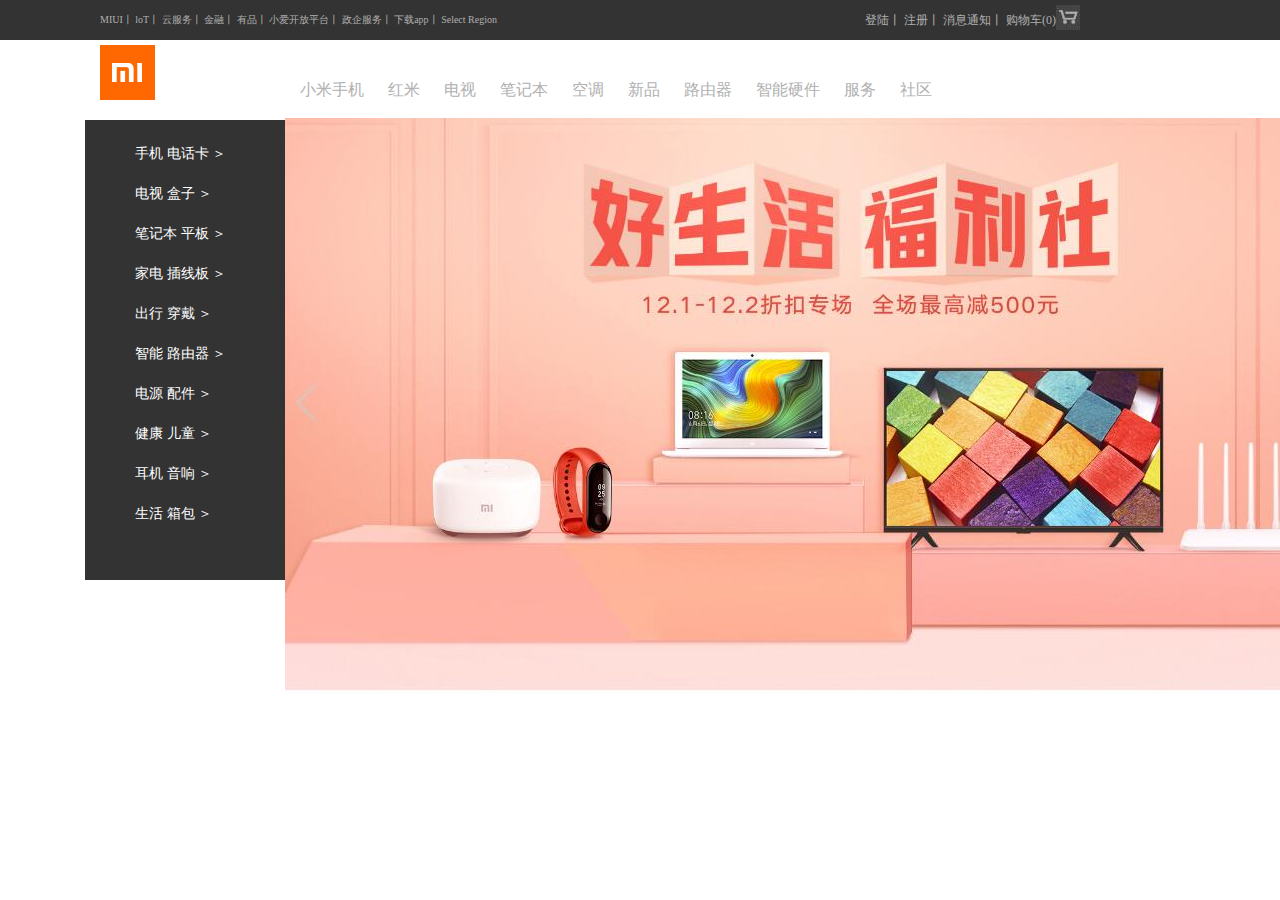
==== xiaomi/index.html @ bc2d9553 "Add files via upload" ====
<html>
  <title>小米商城 - 小米MIX 3、小米8、红米6 Pro、小米电视官方网站</title>
  <link rel="stylesheet" href="1.css">
</head>
<body>
  <div class="zmy">
    <div class="nav-left">
      <span><a href="#">MIUI丨</a></span>
      <span><a href="#">loT丨</a></span>
      <span><a href="#">云服务丨</a></span>
      <span><a href="#">金融丨</a></span>
      <span><a href="#">有品丨</a></span>
      <span><a href="#">小爱开放平台丨</a></span>
      <span><a href="#">政企服务丨</a></span>
      <span><a href="#">下载app丨</a></span>
      <span><a href="#">Select Region</a></span>
    </div>
      <div class="nav-right">
        <span><a href="#">登陆丨</a></span>
        <span><a href="#">注册丨</a></span>
        <span><a href="#">消息通知丨</a></span> 
        <a href="https://www.mi.com">购物车(0)</a>
         <div class="shopping-car">
         <img src="photos/shopping-car.jpg">
         </div>
      </div>
    <div class="all-whb">
      <div class="xiaomi">
      <img src="photos/xiaomi.png">
      </div>
      <div class="text-2002">
        <span>小米手机</span>
        <span>红米</span>
        <span>电视</span>
        <span>笔记本</span>
        <span>空调</span>
        <span>新品</span>
        <span>路由器</span>
        <span> 智能硬件</span>
        <span>服务</span>
        <span>社区</span>
      </div>
    </div>
    <div class="head-search-39">
      <form id="from-search">

      </form> 
    </div>
      <div class="main-501x">
        <ul>
          <li>手机 电话卡    ＞</li>
          <li>电视 盒子      ＞</li>
          <li>笔记本 平板    ＞</li>
          <li>家电 插线板    ＞</li>
          <li>出行 穿戴      ＞</li>
          <li>智能 路由器    ＞</li>
          <li>电源 配件      ＞</li>
          <li>健康 儿童      ＞</li>
          <li>耳机 音响      ＞</li>
          <li>生活 箱包      ＞</li>
        </ul>
          <div class="picture-CJW">
            <img src="photos/XM.jpg">
          </div>
      </div>
  </div>  
</body>
</html>
---- xiaomi/1.css ----
body{
  background-color: white;
  margin: 0px auto;
}
.zmy {
    height: 40px;
    color: #b0b0b0;
    background: #333;
    font-size: 10px;
    float：left;
    margin-right: auto;
    margin-left: auto;
    line-height:40px;
    font-size: 12px;
  }
 a{
    text-decoration: none;
    color: #b0b0b0;
  }
  .nav-right{
  float: right;
  display:inline-block;
  margin: auto 200px auto 100px
  }

.shopping-car{
  line-height:40px;
  float:right;
  display:inline-block;
  margin-top:5px;
  }
.nav-left{
  float：left;
  display:inline-block;
  height: 40px;
  color: #b0b0b0;
  background: #333;
  font-size: 10px;
  margin: auto 0px auto 100px; 
  line-height:40px;
}
.all-whb{
  display: inline-block
}
.xiaomi{
  margin-top:5px;
  top:60px;
  margin-left:100px;
  }
.text-2002{
  font-size: 16px;
  word-spacing: 20px;
  margin-left: 300px;
  margin-top:-30px;
}
.head-search-39{

}
.search-from{

}
.main-501x{
  position: absolute;
  top: 120px;
  left: 85px;
  z-index: 21;
  width: 234px;
  height: 460px;
  font-size: 14px;
  background: #333;
}
ul li{
  list-style: none;
  color: #fff;
  margin-left: 10px;
  }
.picture-CJW{
  margin-top: -430px;
  margin-left: 200px;
}
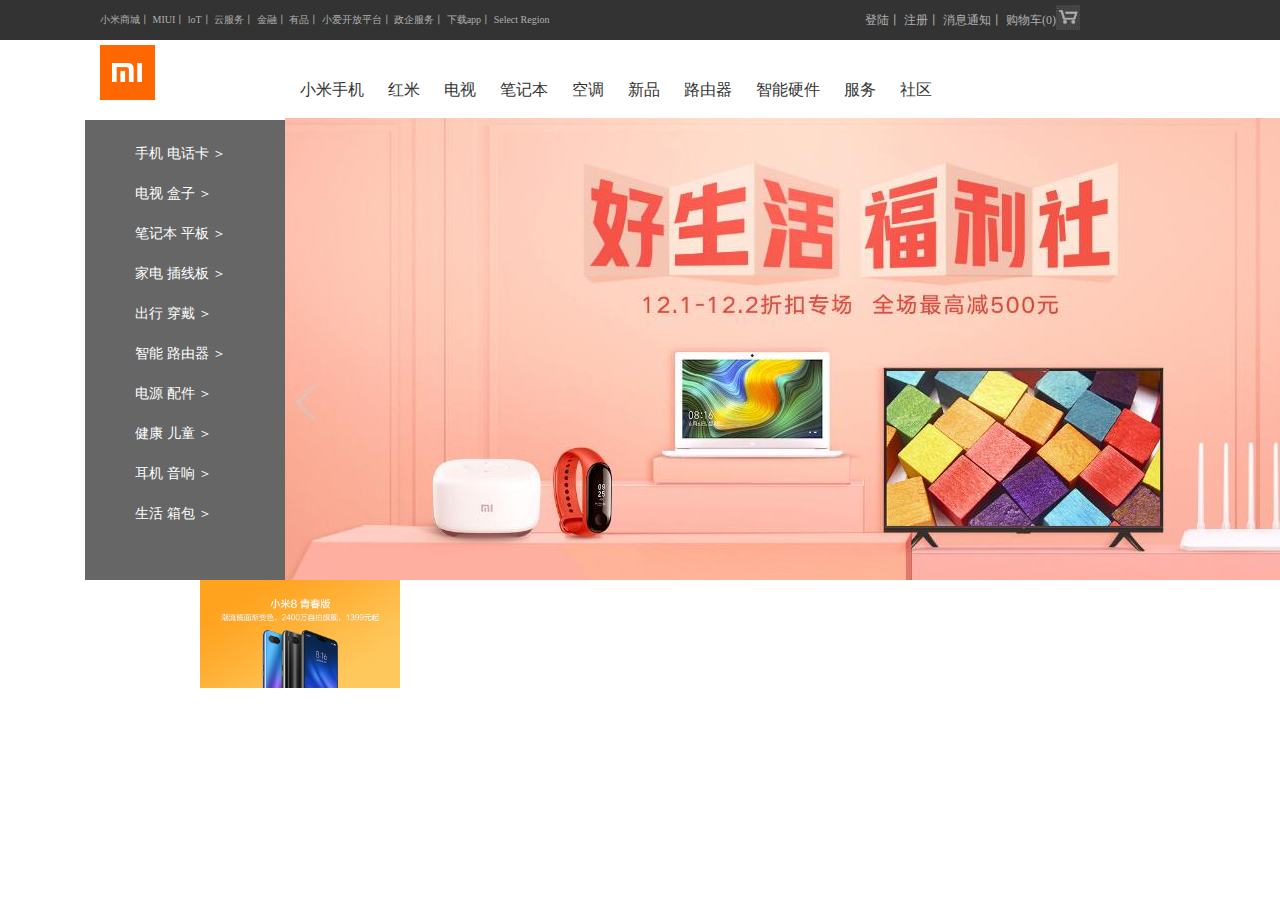
==== commit 87eec35f: "Add files via upload" ====
--- a/xiaomi/index.html
+++ b/xiaomi/index.html
@@ -5,6 +5,7 @@
 <body>
   <div class="zmy">
     <div class="nav-left">
+      <span><a herf="#">小米商城丨</a></span>
       <span><a href="#">MIUI丨</a></span>
       <span><a href="#">loT丨</a></span>
       <span><a href="#">云服务丨</a></span>
@@ -60,9 +61,11 @@
           <li>生活 箱包      ＞</li>
         </ul>
           <div class="picture-CJW">
-            <img src="photos/XM.jpg">
           </div>
       </div>
   </div>  
+        <div class="all-hyw">
+          <img src="photos/小米8.jpg" class="picture-zmy">
+        </div>
 </body>
 </html>--- a/xiaomi/1.css
+++ b/xiaomi/1.css
@@ -48,6 +48,7 @@
   margin-left:100px;
   }
 .text-2002{
+  color: #333;
   font-size: 16px;
   word-spacing: 20px;
   margin-left: 300px;
@@ -67,7 +68,7 @@
   width: 234px;
   height: 460px;
   font-size: 14px;
-  background: #333;
+  background: rgba(0,0,0,0.6);
 }
 ul li{
   list-style: none;
@@ -75,6 +76,15 @@
   margin-left: 10px;
   }
 .picture-CJW{
+  float: left;
   margin-top: -430px;
   margin-left: 200px;
+  height: 462px;
+  width: 1200px;
+  background-image: url("photos/XM.jpg");
+}
+.picture-zmy{
+  margin-top: 540px;
+  margin-left: 200px;
+  width: 200px;
 }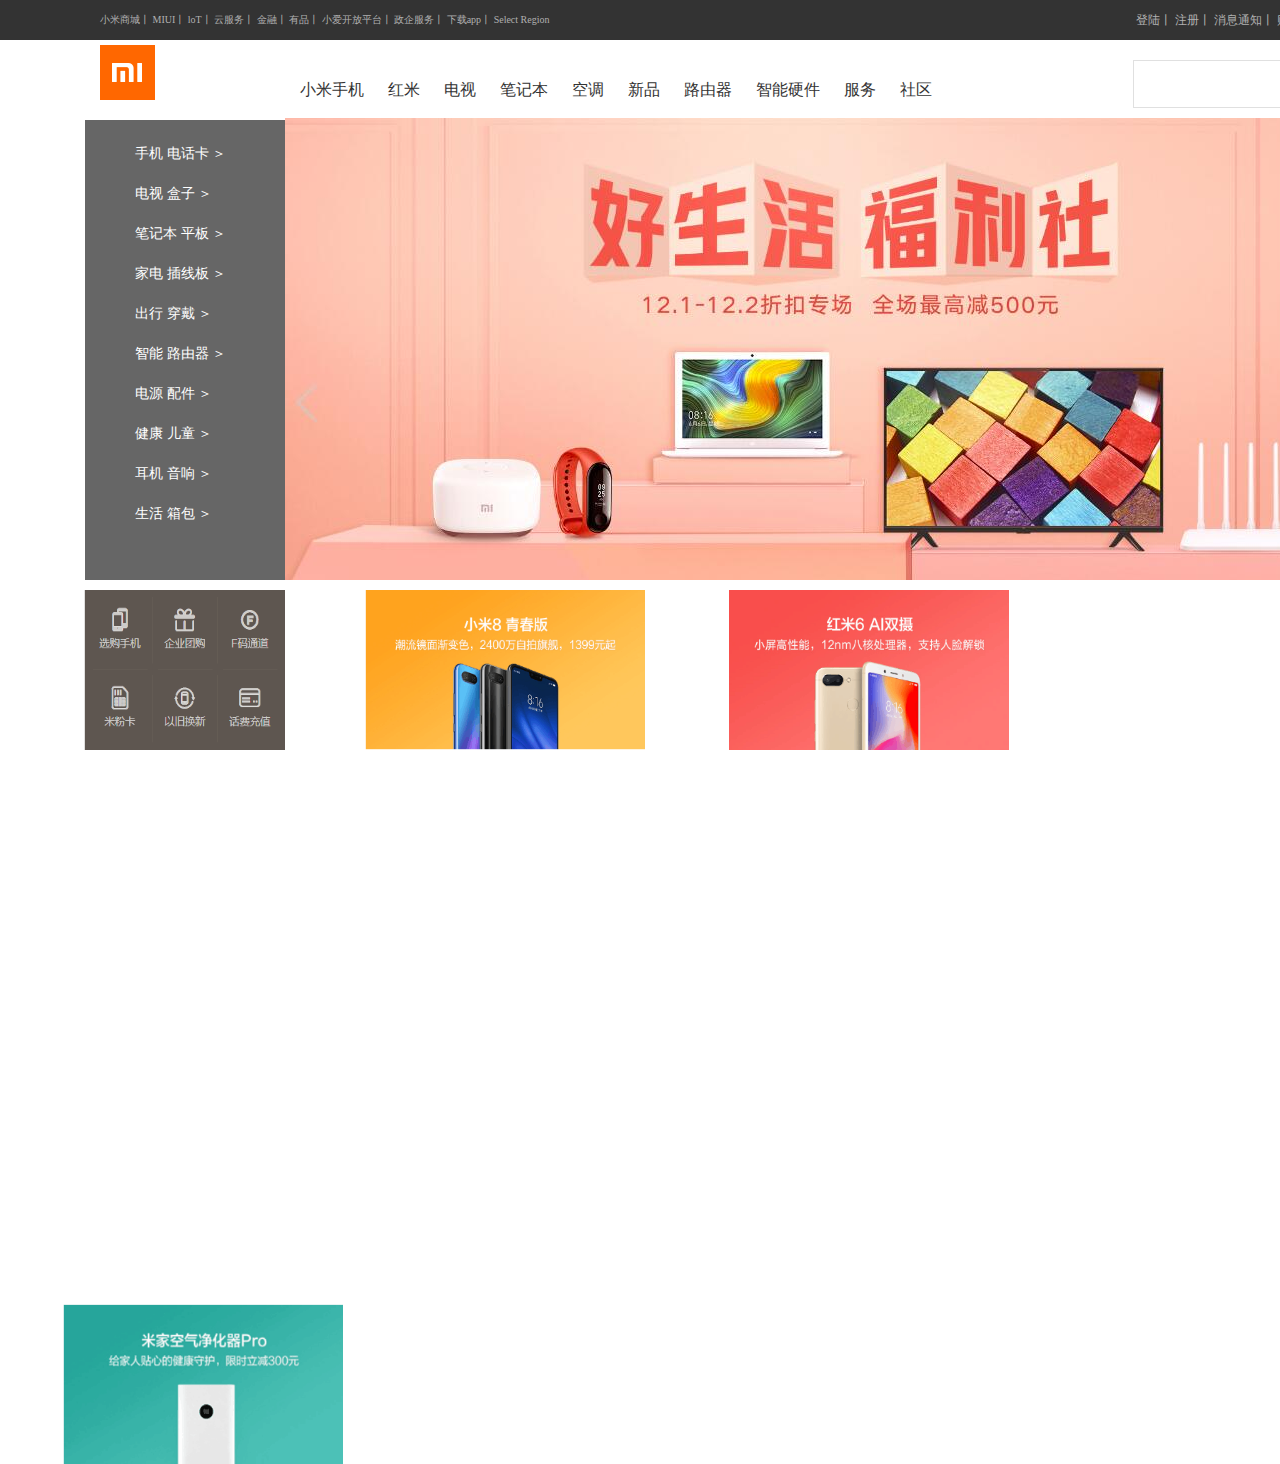
==== commit 577b4ed0: "Add files via upload" ====
--- a/xiaomi/index.html
+++ b/xiaomi/index.html
@@ -3,6 +3,7 @@
   <link rel="stylesheet" href="1.css">
 </head>
 <body>
+ <div class="all-321">
   <div class="zmy">
     <div class="nav-left">
       <span><a herf="#">小米商城丨</a></span>
@@ -29,6 +30,7 @@
       <div class="xiaomi">
       <img src="photos/xiaomi.png">
       </div>
+
       <div class="text-2002">
         <span>小米手机</span>
         <span>红米</span>
@@ -41,12 +43,13 @@
         <span>服务</span>
         <span>社区</span>
       </div>
+      <div class="head-search-39">
+        <form id="from-search">
+          <input type="text" class="SearchBox">
+        </form>
+      </div>
     </div>
-    <div class="head-search-39">
-      <form id="from-search">
-
-      </form> 
-    </div>
+    
       <div class="main-501x">
         <ul>
           <li>手机 电话卡    ＞</li>
@@ -63,9 +66,14 @@
           <div class="picture-CJW">
           </div>
       </div>
+      </div>
   </div>  
+
         <div class="all-hyw">
-          <img src="photos/小米8.jpg" class="picture-zmy">
+          <img src="photos/left.png" class="picture-zmy">
+          <img src="photos/小米手机1.png" class="picture-zmy1">
+          <img src="photos/红米.png" class="picture-zmy2">
+          <img src="photos/净化器.png" class="picture-zmy3">
         </div>
 </body>
 </html>--- a/xiaomi/1.css
+++ b/xiaomi/1.css
@@ -2,14 +2,18 @@
   background-color: white;
   margin: 0px auto;
 }
+.all-321{
+ 
+  background: #333;
+  margin-right: auto;
+  margin-left: auto;
+}
 .zmy {
+  width: 1226px;
     height: 40px;
     color: #b0b0b0;
-    background: #333;
     font-size: 10px;
-    float：left;
-    margin-right: auto;
-    margin-left: auto;
+    float：right;
     line-height:40px;
     font-size: 12px;
   }
@@ -19,18 +23,15 @@
   }
   .nav-right{
   float: right;
-  display:inline-block;
-  margin: auto 200px auto 100px
+  margin: auto -125px auto 100px
   }
 
 .shopping-car{
   line-height:40px;
   float:right;
-  display:inline-block;
   margin-top:5px;
   }
 .nav-left{
-  float：left;
   display:inline-block;
   height: 40px;
   color: #b0b0b0;
@@ -54,11 +55,19 @@
   margin-left: 300px;
   margin-top:-30px;
 }
-.head-search-39{
-
-}
-.search-from{
-
+.SearchBox {
+  position: relative;
+  top: -50px;
+  right:-1133px;
+  z-index: 1;
+  width: 223px;
+  height: 48px;
+  padding: 0 10px;
+  border: 1px solid #e0e0e0;
+  font-size: 14px;
+  line-height: 48px;
+  outline: 0;
+  transition: all .2s;
 }
 .main-501x{
   position: absolute;
@@ -80,11 +89,38 @@
   margin-top: -430px;
   margin-left: 200px;
   height: 462px;
-  width: 1200px;
+  width: 1074px;
   background-image: url("photos/XM.jpg");
 }
+.all-hyw{
+  
+}
 .picture-zmy{
-  margin-top: 540px;
-  margin-left: 200px;
-  width: 200px;
-}+  position: relative;
+  float: left;
+  margin-top: 550px;
+  margin-left: 84px;
+  width: 201px;
+  height: 160px;
+}
+.picture-zmy1{
+  position: relative;
+  margin-top: 550px;
+  margin-left: 80px;
+  width: 280px;
+  height: 160px;
+}
+.picture-zmy2{
+  position: relative;
+  margin-top: 550px;
+  margin-left: 80px;
+  width: 280px;
+  height: 160px;
+}
+.picture-zmy3{
+  position: relative;
+  margin-top: 550px;
+  margin-left: 63px;
+  width: 280px;
+  height: 160px;
+}
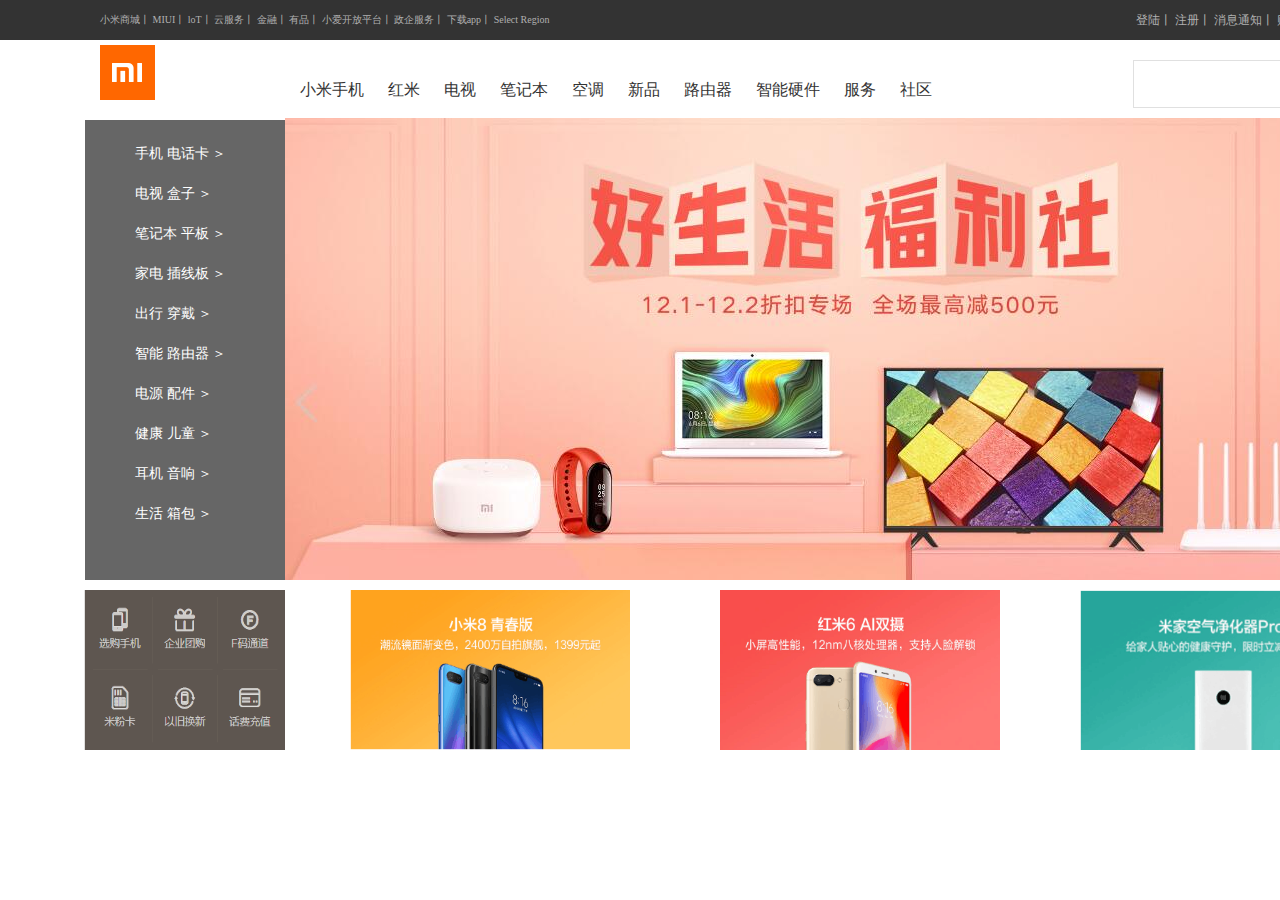
==== commit 89215402: "5" ====
--- a/xiaomi/index.html
+++ b/xiaomi/index.html
@@ -68,8 +68,7 @@
       </div>
       </div>
   </div>  
-
-        <div class="all-hyw">
+        <div class="all-hyw" >
           <img src="photos/left.png" class="picture-zmy">
           <img src="photos/小米手机1.png" class="picture-zmy1">
           <img src="photos/红米.png" class="picture-zmy2">
--- a/xiaomi/1.css
+++ b/xiaomi/1.css
@@ -9,11 +9,10 @@
   margin-left: auto;
 }
 .zmy {
-  width: 1226px;
+    width: 1226px;
     height: 40px;
     color: #b0b0b0;
     font-size: 10px;
-    float：right;
     line-height:40px;
     font-size: 12px;
   }
@@ -93,7 +92,8 @@
   background-image: url("photos/XM.jpg");
 }
 .all-hyw{
-  
+  float: left;
+  width: 20%;
 }
 .picture-zmy{
   position: relative;
@@ -105,22 +105,22 @@
 }
 .picture-zmy1{
   position: relative;
-  margin-top: 550px;
-  margin-left: 80px;
+  margin-top: -160px;
+  margin-left: 350px;
   width: 280px;
   height: 160px;
 }
 .picture-zmy2{
   position: relative;
-  margin-top: 550px;
-  margin-left: 80px;
+  margin-top: -160px;
+  margin-left: 720px;
   width: 280px;
   height: 160px;
 }
 .picture-zmy3{
   position: relative;
-  margin-top: 550px;
-  margin-left: 63px;
+  margin-top: -160px;
+  margin-left: 1080px;
   width: 280px;
   height: 160px;
 }
